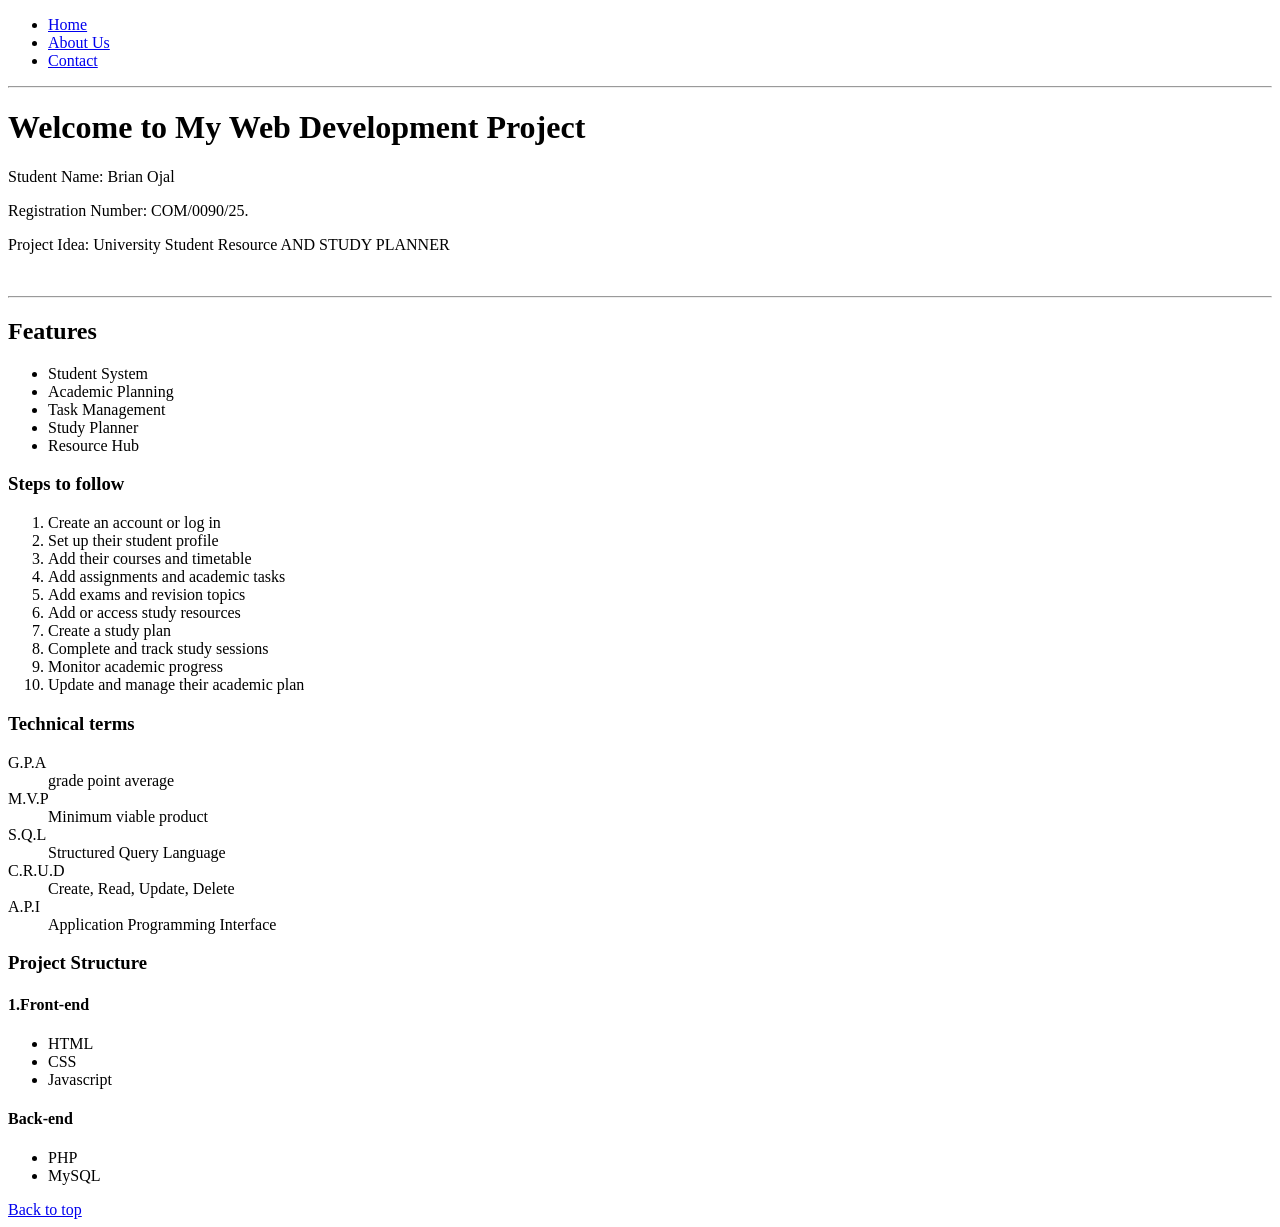
==== index.html @ 05485761 "Create initial HTML pages with semantic structure" ====
<!DOCTYPE html>
<html lang="en">
<head>
    <meta charset="UTF-8">
    <meta name="viewport" content="width=device-width, initial-scale=1.0">
    <title>My CSC2130 Project</title>
</head>
<body>

    <header>
        <nav>
            <ul>
                <li><a href="home.html">Home</a></li>
                <li><a href="about.html">About Us</a></li>
                <li><a href="contact.html">Contact</a></li>
            </ul>
            
        </nav>
    </header>
     
    <hr>

    <main>
            <h1>Welcome to My Web Development Project</h1>
            <p>Student Name: Brian Ojal</p>
            <p>Registration Number: COM/0090/25.</p>
            <p>Project Idea: University Student Resource AND STUDY PLANNER </p>
            <br>
            <hr>
            
            <section>
                <h2>Features</h2>
                <ul>
                    <li>Student System</li>
                    <li>Academic Planning</li>
                    <li>Task Management</li>
                    <li>Study Planner</li>
                    <li>Resource Hub</li>
                </ul>
            </section>
            
            <section>
                <h3>Steps to follow</h3>
                <ol>
                    <li>Create an account or log in</li>
                    <li>Set up their student profile</li>
                    <li>Add their courses and timetable</li>
                    <li>Add assignments and academic tasks</li>
                    <li>Add exams and revision topics</li>
                    <li>Add or access study resources</li>
                    <li>Create a study plan</li>
                    <li>Complete and track study sessions</li>
                    <li>Monitor academic progress</li>
                    <li>Update and manage their academic plan</li>
                </ol>
            </section>
            

            <section>
                <h3>Technical terms</h3>
                <dl>
                    <dt>G.P.A</dt>
                    <dd>grade point average</dd>
                    <dt>M.V.P</dt>
                    <dd>Minimum viable product</dd>
                    <dt>S.Q.L</dt>
                    <dd>Structured Query Language</dd>
                    <dt>C.R.U.D</dt>
                    <dd>Create, Read, Update, Delete</dd>
                    <dt>A.P.I</dt>
                    <dd>Application Programming Interface</dd>
                </dl>
            </section>
            

            <article>
                <h3>Project Structure</h3>
                <h4>1.Front-end</h4>
                <ul>
                    <li>HTML</li>
                    <Li>CSS</Li>
                    <li>Javascript</li>
                </ul>
                <h4>Back-end</h4>
                <ul>
                    <li>PHP</li>
                    <li>MySQL</li>
                </ul>
            </article>
            

        </main>
    
    <footer><a href="#">Back to top</a></footer>
</body>
</html>
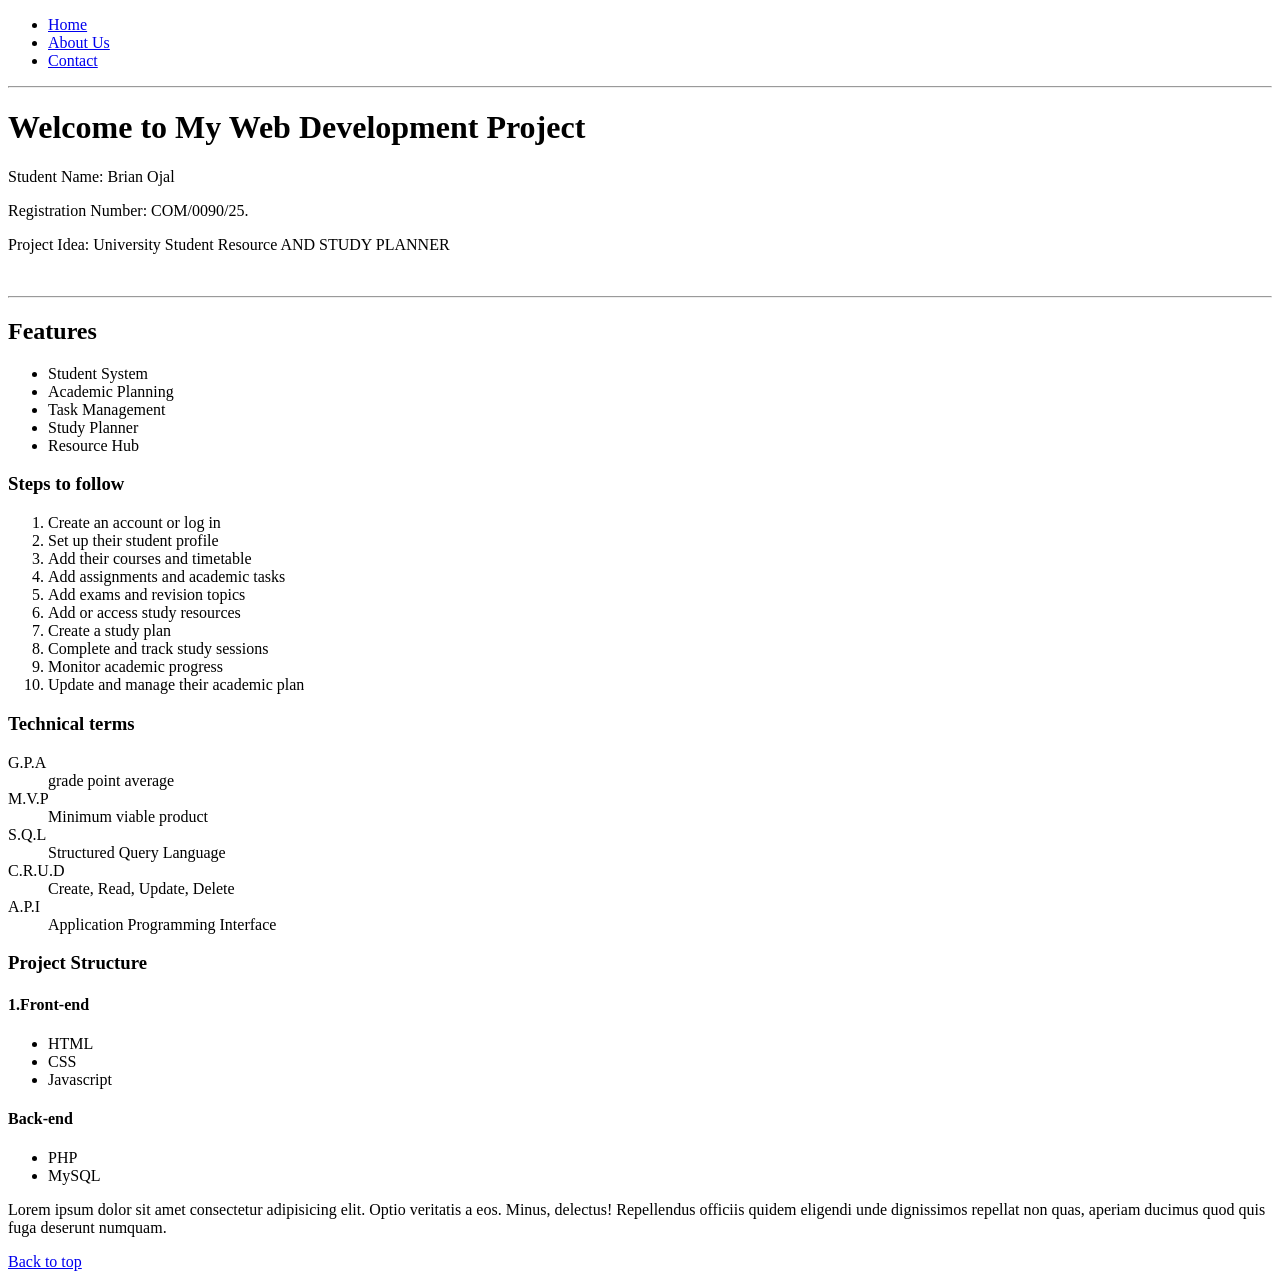
==== commit 60080a00: "Add welcome paragraph to home page" ====
--- a/index.html
+++ b/index.html
@@ -87,6 +87,8 @@
                     <li>MySQL</li>
                 </ul>
             </article>
+
+            <p>Lorem ipsum dolor sit amet consectetur adipisicing elit. Optio veritatis a eos. Minus, delectus! Repellendus officiis quidem eligendi unde dignissimos repellat non quas, aperiam ducimus quod quis fuga deserunt numquam.</p>
             
 
         </main>
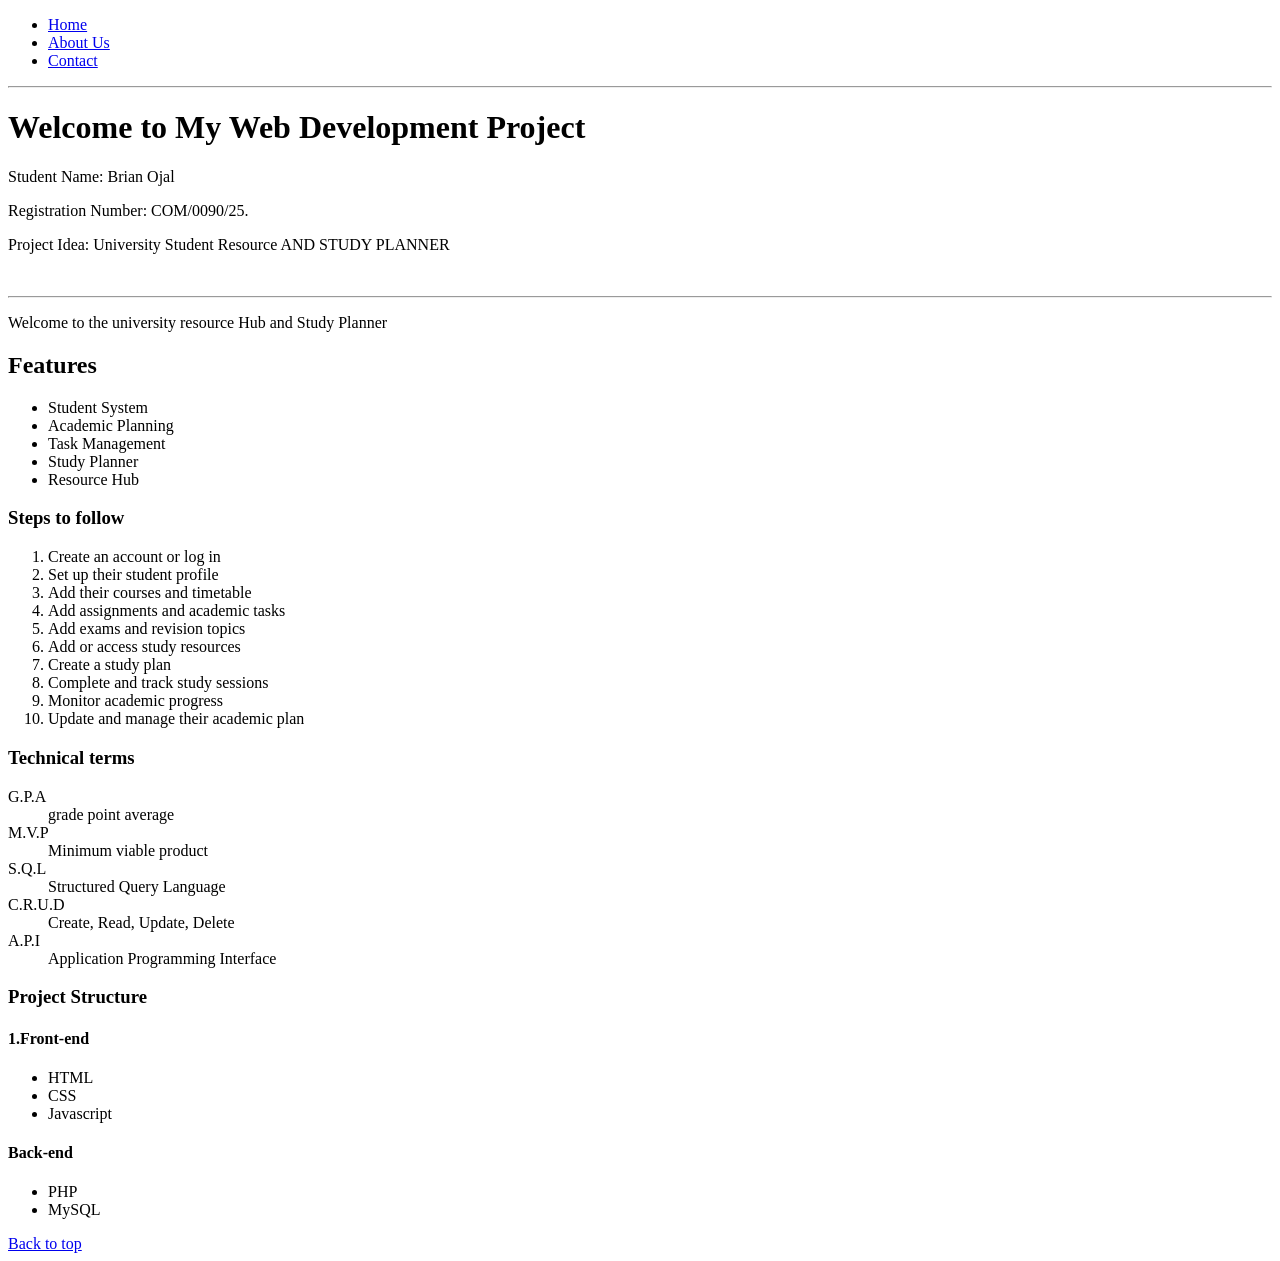
==== commit 1e0398f2: "Add welcome paragraph to home page" ====
--- a/index.html
+++ b/index.html
@@ -28,6 +28,7 @@
             <br>
             <hr>
             
+            <p>Welcome to the university resource Hub and Study Planner</p>
             <section>
                 <h2>Features</h2>
                 <ul>
@@ -88,7 +89,6 @@
                 </ul>
             </article>
 
-            <p>Lorem ipsum dolor sit amet consectetur adipisicing elit. Optio veritatis a eos. Minus, delectus! Repellendus officiis quidem eligendi unde dignissimos repellat non quas, aperiam ducimus quod quis fuga deserunt numquam.</p>
             
 
         </main>
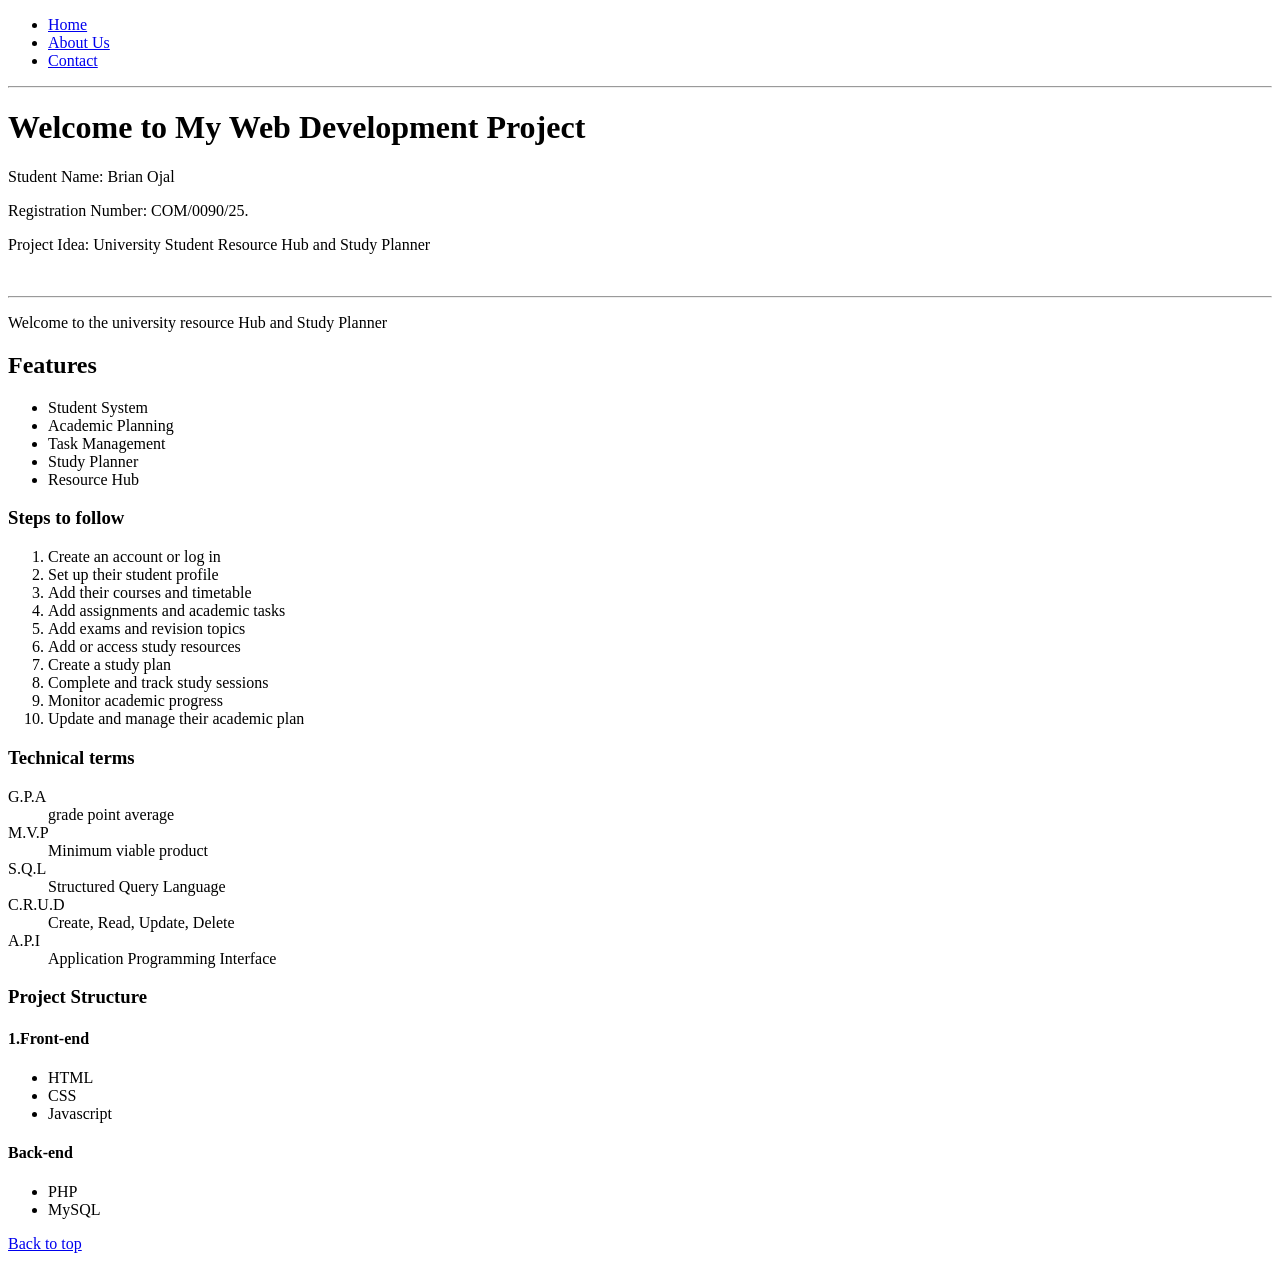
==== commit c2b81f3e: "Update project files" ====
--- a/index.html
+++ b/index.html
@@ -24,7 +24,7 @@
             <h1>Welcome to My Web Development Project</h1>
             <p>Student Name: Brian Ojal</p>
             <p>Registration Number: COM/0090/25.</p>
-            <p>Project Idea: University Student Resource AND STUDY PLANNER </p>
+            <p>Project Idea: University Student Resource Hub and Study Planner </p>
             <br>
             <hr>
             
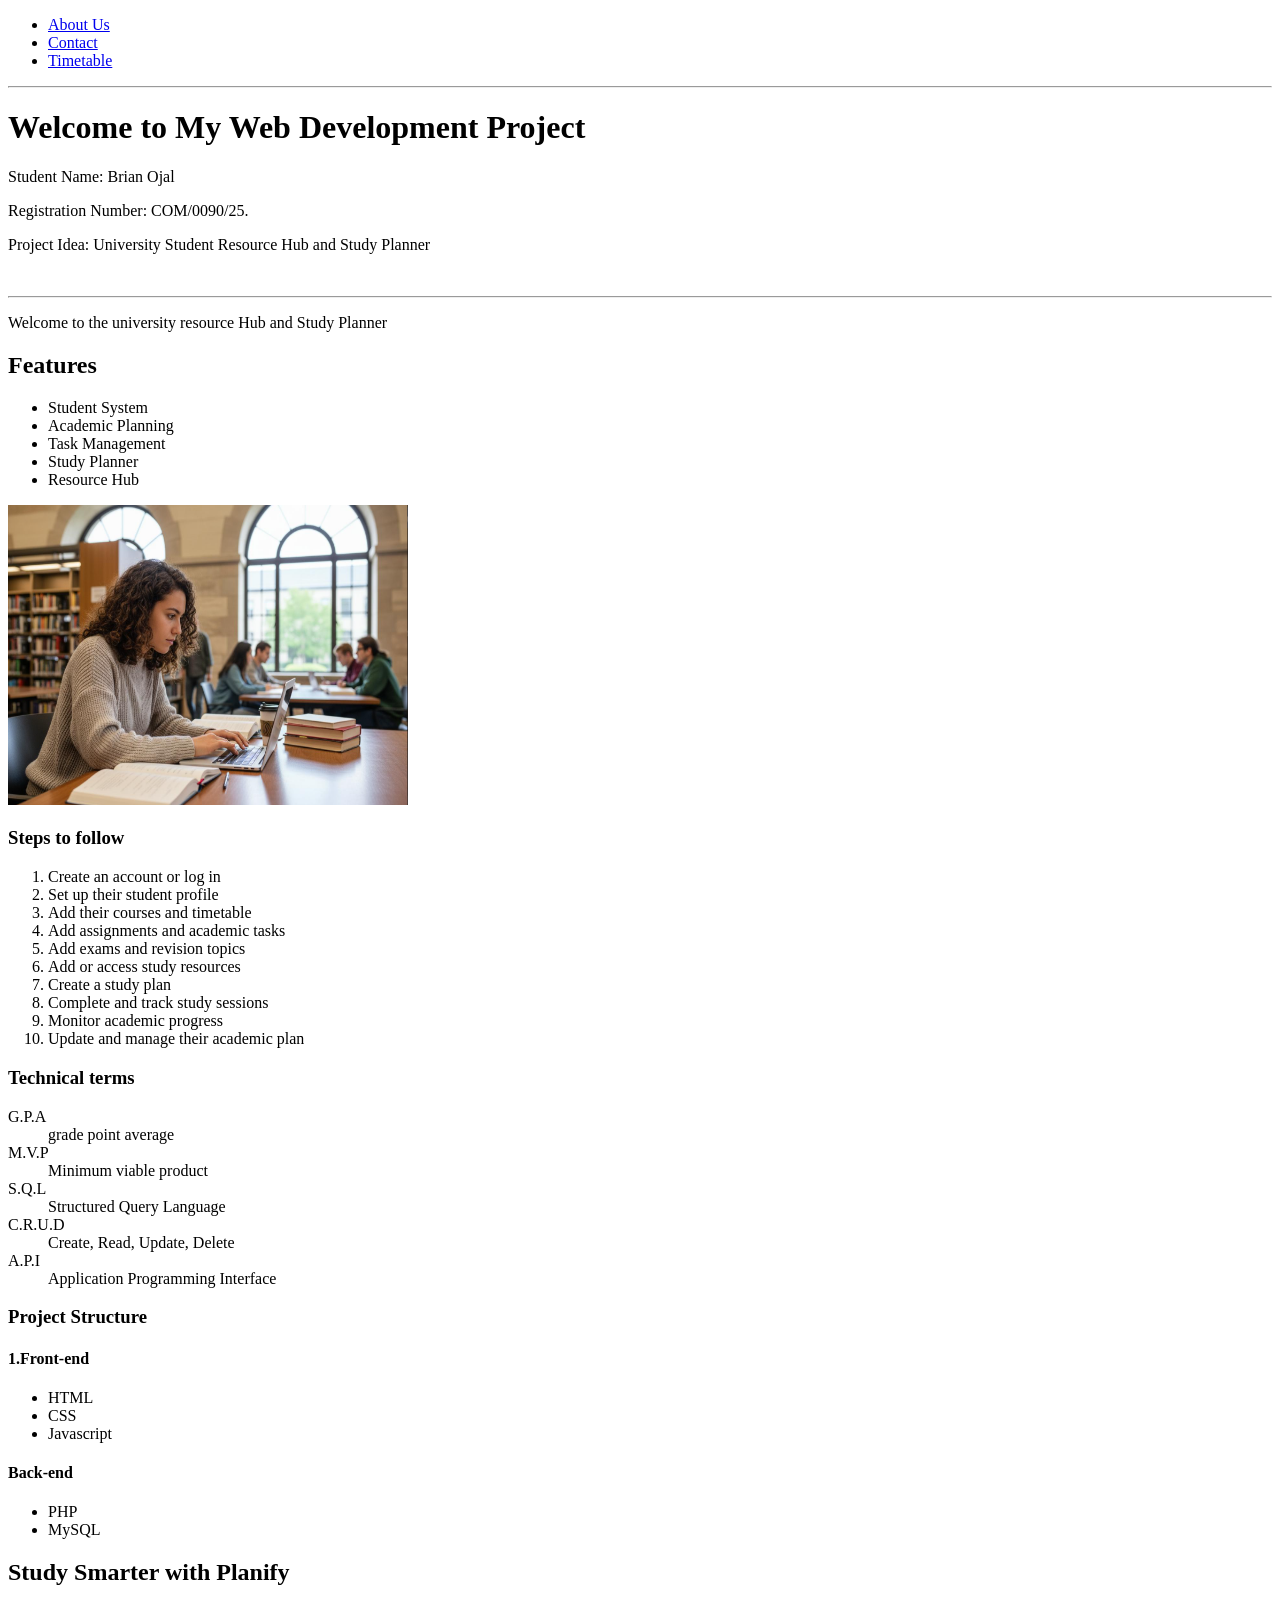
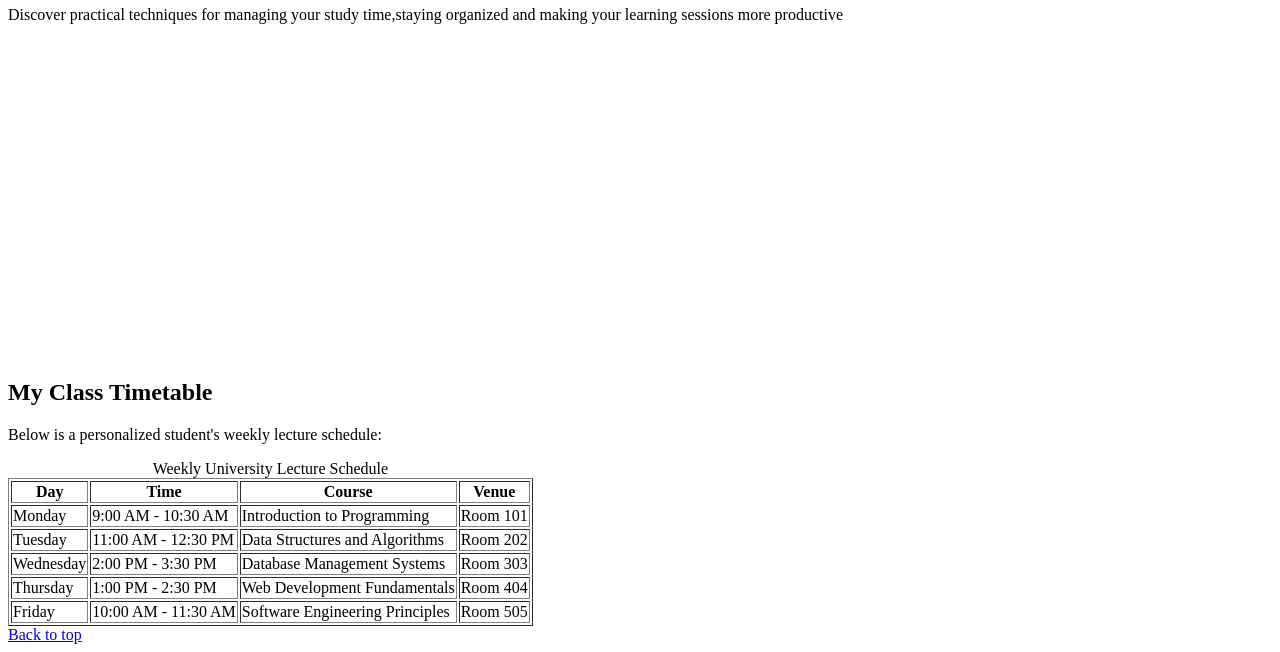
==== commit 55bfbab4: "Add website and multimedia" ====
--- a/index.html
+++ b/index.html
@@ -10,9 +10,10 @@
     <header>
         <nav>
             <ul>
-                <li><a href="home.html">Home</a></li>
+                
                 <li><a href="about.html">About Us</a></li>
                 <li><a href="contact.html">Contact</a></li>
+                <li><a href="#timetable">Timetable</a></li>
             </ul>
             
         </nav>
@@ -39,6 +40,8 @@
                     <li>Resource Hub</li>
                 </ul>
             </section>
+
+            <img src="images/Student Learning.png" alt="Student Learning with laptop" width="400" height="300">
             
             <section>
                 <h3>Steps to follow</h3>
@@ -92,6 +95,63 @@
             
 
         </main>
+
+        <section id="study-video">
+            <h1>Study Smarter with Planify</h1>
+            <p>Discover practical techniques for managing your study time,staying organized and making your learning sessions more productive</p>
+            <iframe width="560" height="315" src="https://www.youtube.com/embed/3LJqZY5Vp8c?si=HWYAlfw854g5jVE5" title="YouTube video player" frameborder="0" allow="accelerometer; autoplay; clipboard-write; encrypted-media; gyroscope; picture-in-picture; web-share" referrerpolicy="strict-origin-when-cross-origin" allowfullscreen></iframe>
+        </section>
+
+        <section id="timetable">
+            <h2>My Class Timetable</h2>
+            <p>Below is a personalized student's weekly lecture schedule:</p>
+            <table border="1">
+                <caption>Weekly University Lecture Schedule</caption>
+                <thead>
+                    <tr>
+                        <th>Day</th>
+                        <th>Time</th>
+                        <th>Course</th>
+                        <th>Venue</th>
+                    </tr>
+
+                </thead>
+
+                <tbody>
+                    <tr>
+                        <td>Monday</td>
+                        <td>9:00 AM - 10:30 AM</td>
+                        <td>Introduction to Programming</td>
+                        <td>Room 101</td>
+                    </tr>
+                    <tr>
+                        <td>Tuesday</td>
+                        <td>11:00 AM - 12:30 PM</td>
+                        <td>Data Structures and Algorithms</td>
+                        <td>Room 202</td>
+                    </tr>
+                    <tr>
+                        <td>Wednesday</td>
+                        <td>2:00 PM - 3:30 PM</td>
+                        <td>Database Management Systems</td>
+                        <td>Room 303</td>
+                    </tr>
+                    <tr>
+                        <td>Thursday</td>
+                        <td>1:00 PM - 2:30 PM</td>
+                        <td>Web Development Fundamentals</td>
+                        <td>Room 404</td>
+                    </tr>
+                    <tr>
+                        <td>Friday</td>
+                        <td>10:00 AM - 11:30 AM</td>
+                        <td>Software Engineering Principles</td>
+                        <td>Room 505</td>
+                    </tr>
+                </tbody>
+        </table>
+        </section>
+        
     
     <footer><a href="#">Back to top</a></footer>
 </body>
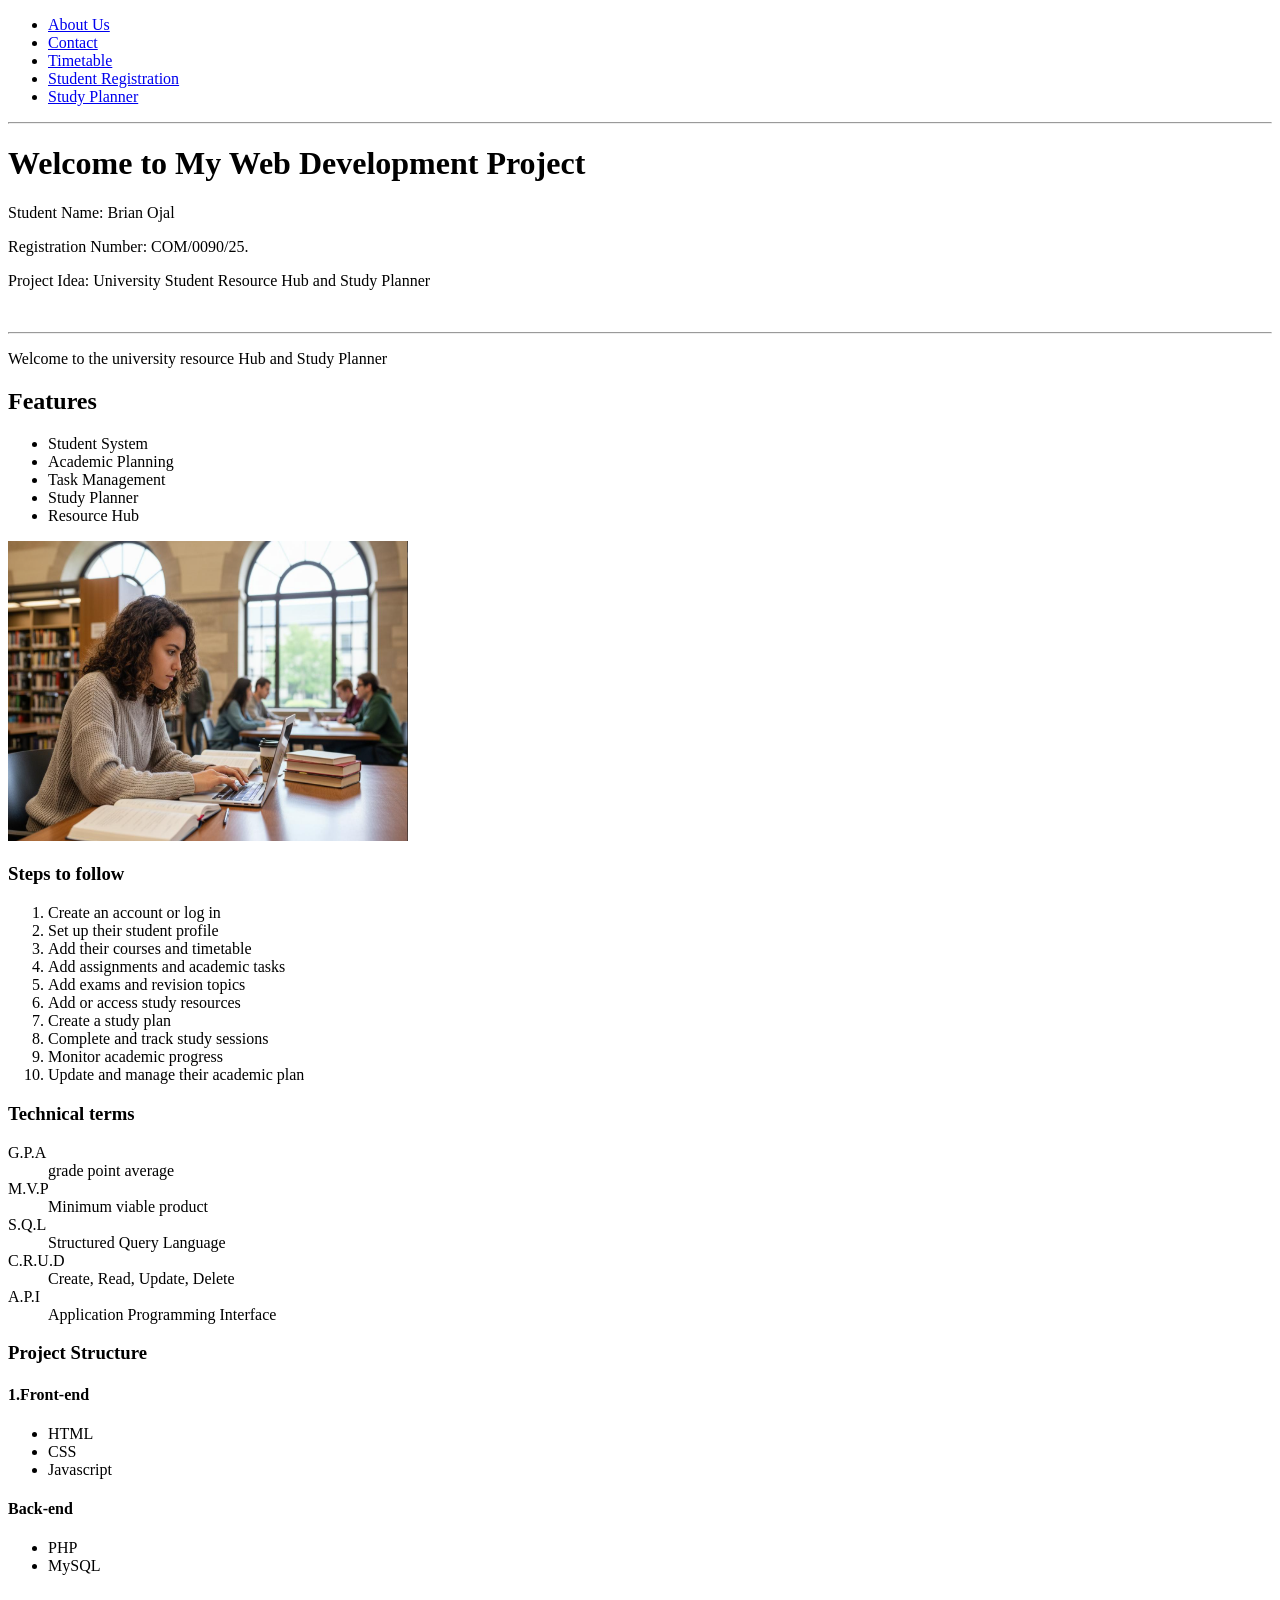
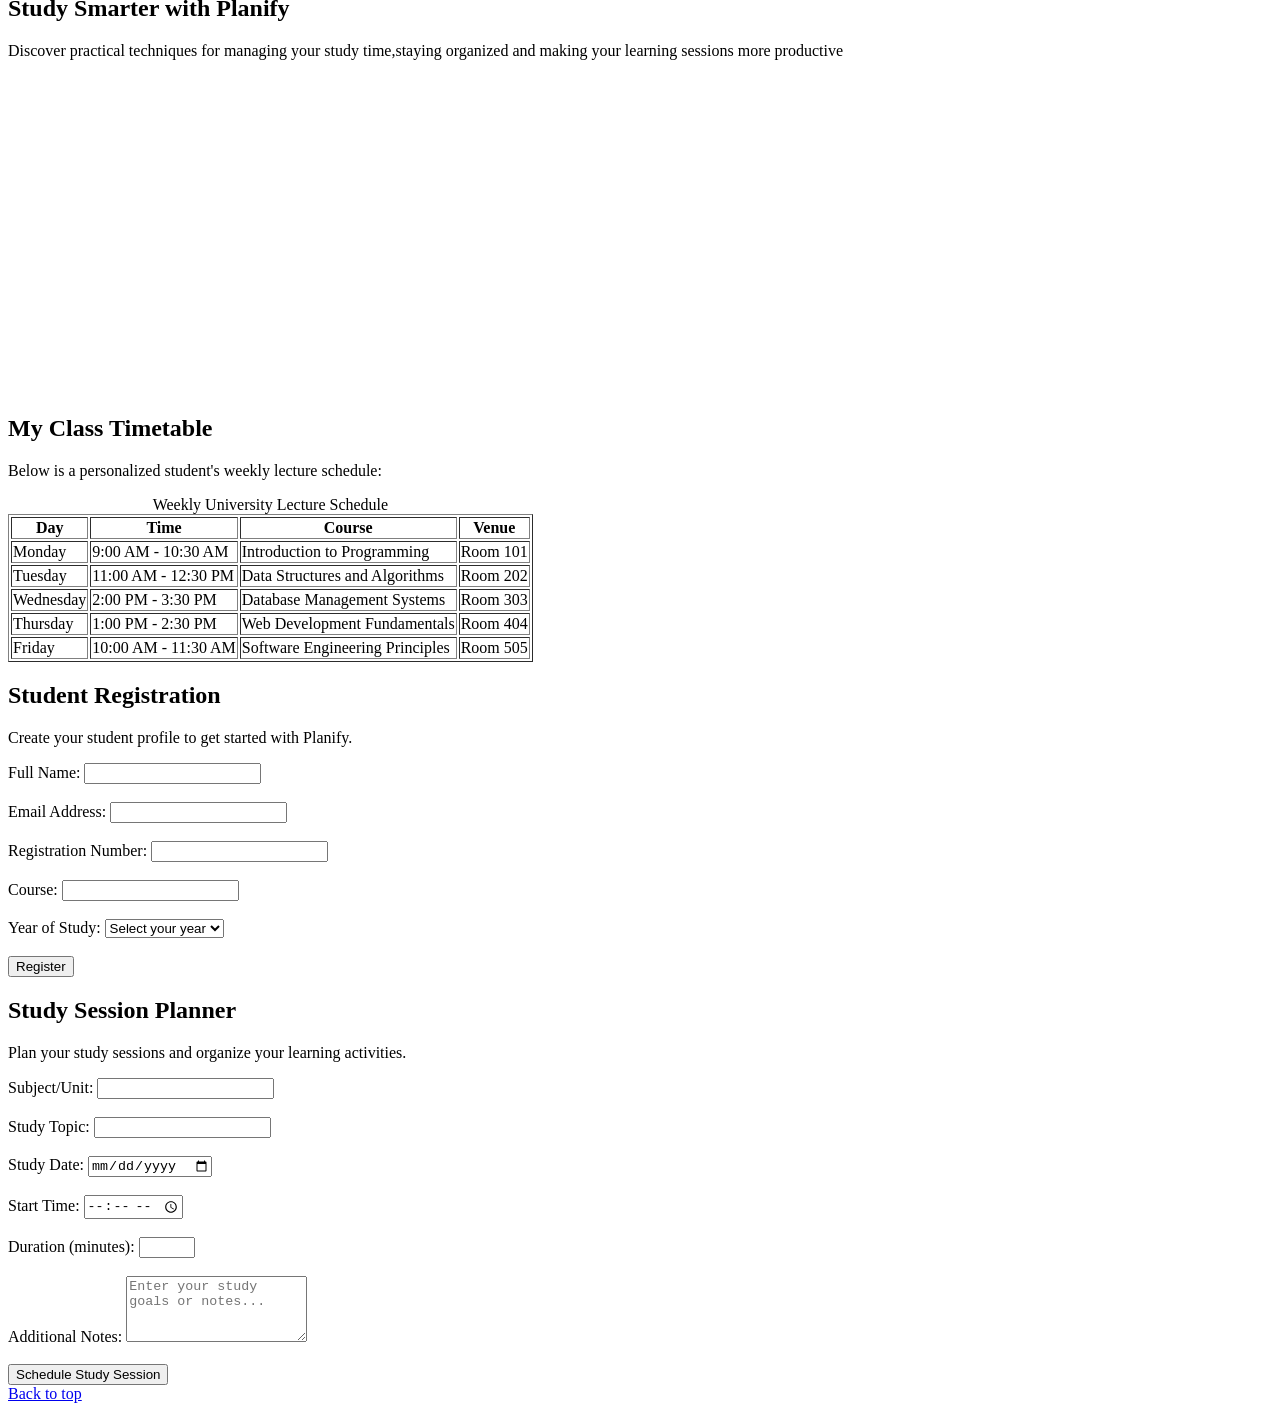
==== commit e0d143fb: "Complete week 4 HTML forms and validation" ====
--- a/index.html
+++ b/index.html
@@ -14,6 +14,9 @@
                 <li><a href="about.html">About Us</a></li>
                 <li><a href="contact.html">Contact</a></li>
                 <li><a href="#timetable">Timetable</a></li>
+                <li><a href="#student-registration">Student Registration</a></li>
+                <li><a href="#study-planner">Study Planner</a></li>
+
             </ul>
             
         </nav>
@@ -152,6 +155,96 @@
         </table>
         </section>
         
+
+<section id="student-registration">
+    <h2>Student Registration</h2>
+
+    <p>Create your student profile to get started with Planify.</p>
+
+    <form action="#" method="post">
+
+        <label for="fullname">Full Name:</label>
+        <input type="text" id="fullname" name="fullname" required>
+
+        <br><br>
+
+        <label for="email">Email Address:</label>
+        <input type="email" id="email" name="email" required>
+
+        <br><br>
+
+        <label for="regnumber">Registration Number:</label>
+        <input type="text" id="regnumber" name="regnumber" required>
+
+        <br><br>
+
+        <label for="course">Course:</label>
+        <input type="text" id="course" name="course" required>
+
+        <br><br>
+
+        <label for="year">Year of Study:</label>
+        <select id="year" name="year" required>
+            <option value="">Select your year</option>
+            <option value="1">Year 1</option>
+            <option value="2">Year 2</option>
+            <option value="3">Year 3</option>
+            <option value="4">Year 4</option>
+        </select>
+
+        <br><br>
+
+        <button type="submit">Register</button>
+
+    </form>
+    </section>
+
+
+<section id="study-planner">
+    <h2>Study Session Planner</h2>
+
+    <p>Plan your study sessions and organize your learning activities.</p>
+
+    <form action="#" method="post">
+
+        <label for="subject">Subject/Unit:</label>
+        <input type="text" id="subject" name="subject" required>
+
+        <br><br>
+
+        <label for="topic">Study Topic:</label>
+        <input type="text" id="topic" name="topic" required>
+
+        <br><br>
+
+        <label for="study-date">Study Date:</label>
+        <input type="date" id="study-date" name="study-date" required>
+
+        <br><br>
+
+        <label for="start-time">Start Time:</label>
+        <input type="time" id="start-time" name="start-time" required>
+
+        <br><br>
+
+        <label for="duration">Duration (minutes):</label>
+        <input type="number" id="duration" name="duration"
+               min="15" max="300" required>
+
+        <br><br>
+
+        <label for="notes">Additional Notes:</label>
+        <textarea id="notes" name="notes" rows="4"
+                  placeholder="Enter your study goals or notes..."></textarea>
+
+        <br><br>
+
+        <button type="submit">Schedule Study Session</button>
+
+    </form>
+</section>
+
+
     
     <footer><a href="#">Back to top</a></footer>
 </body>
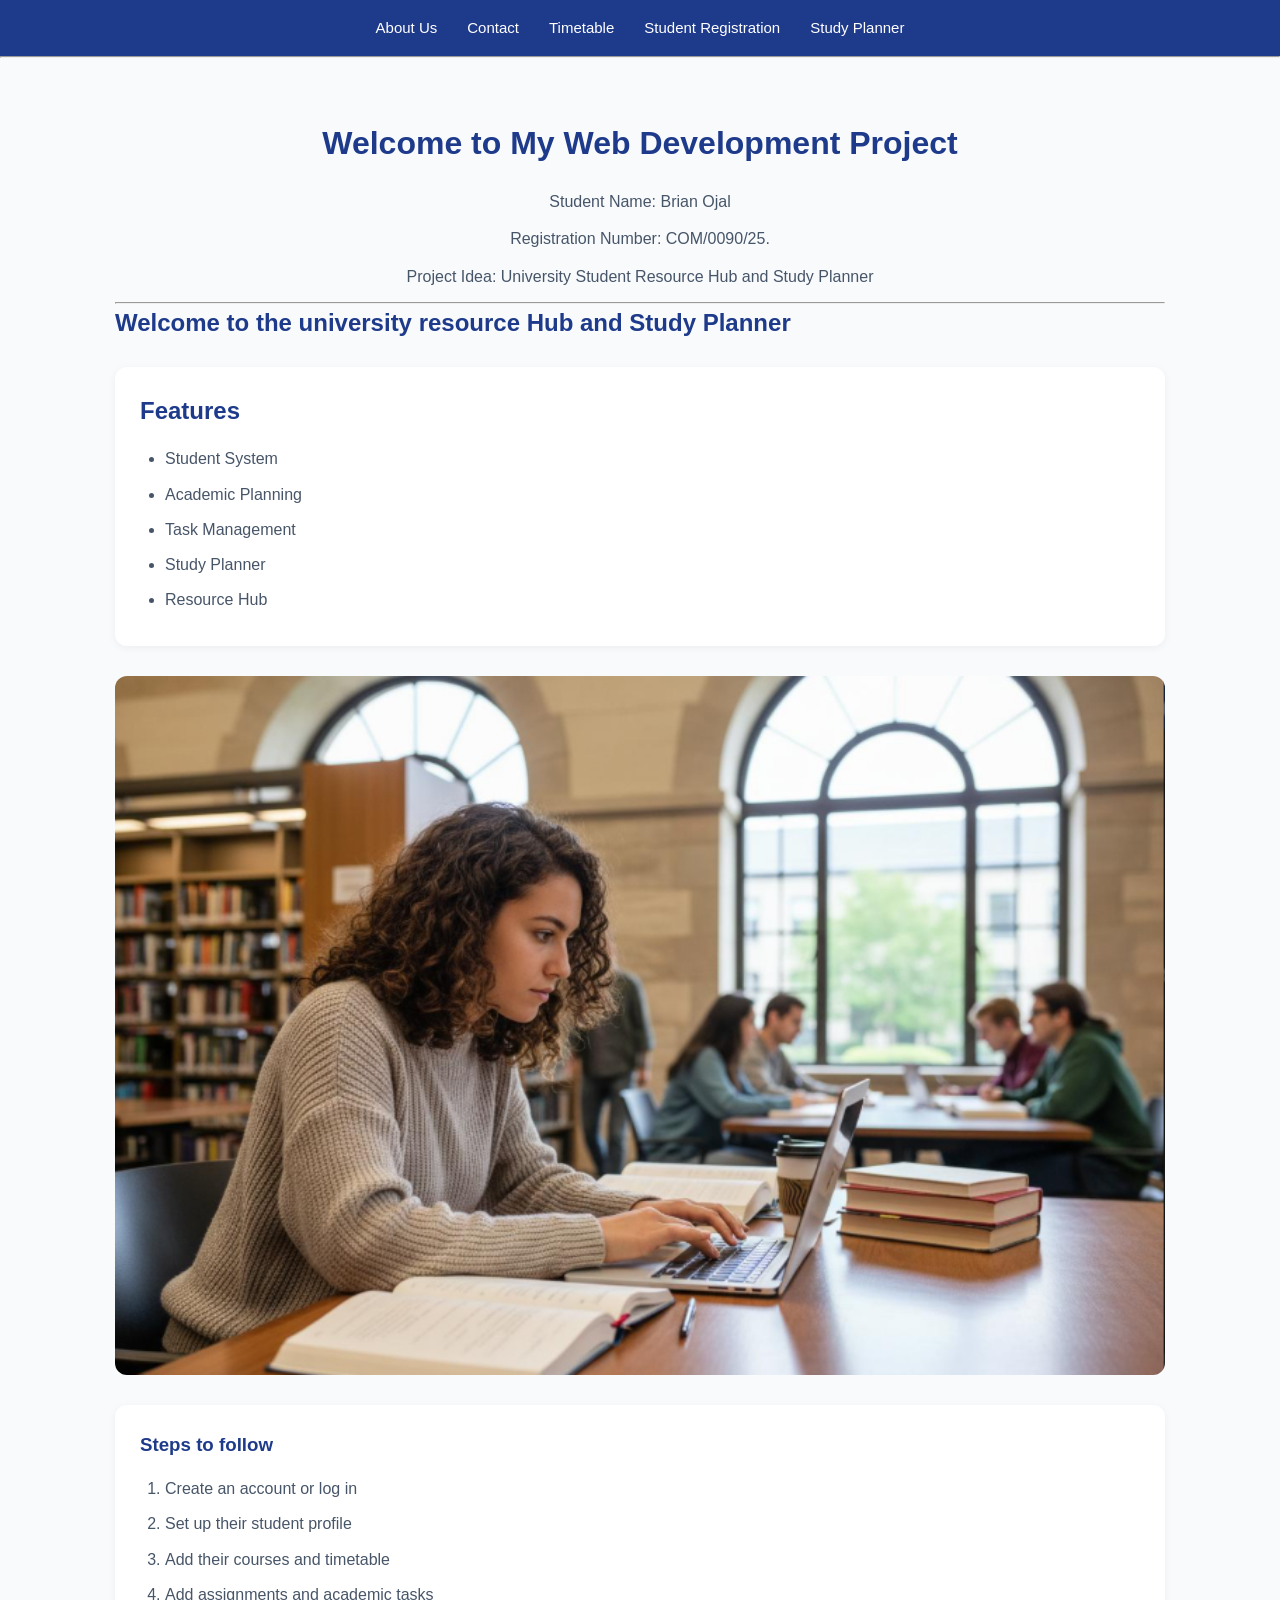
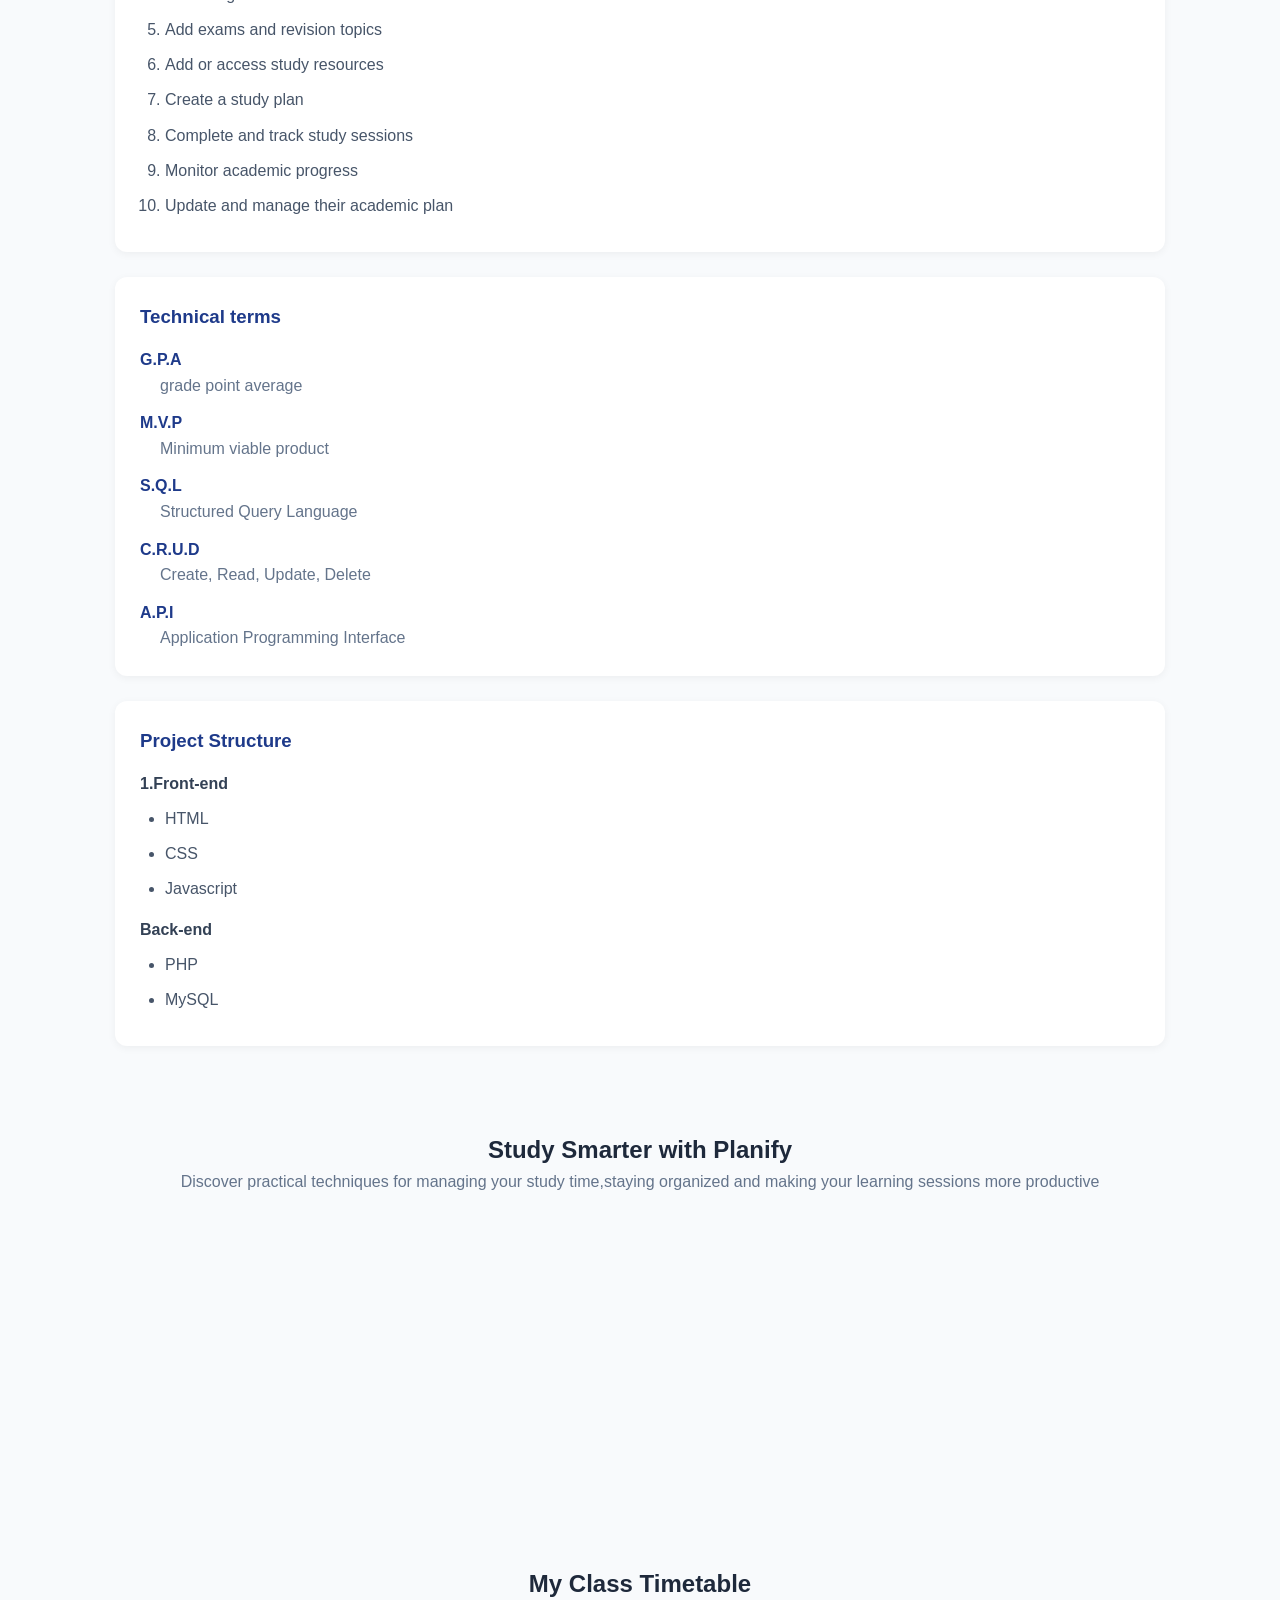
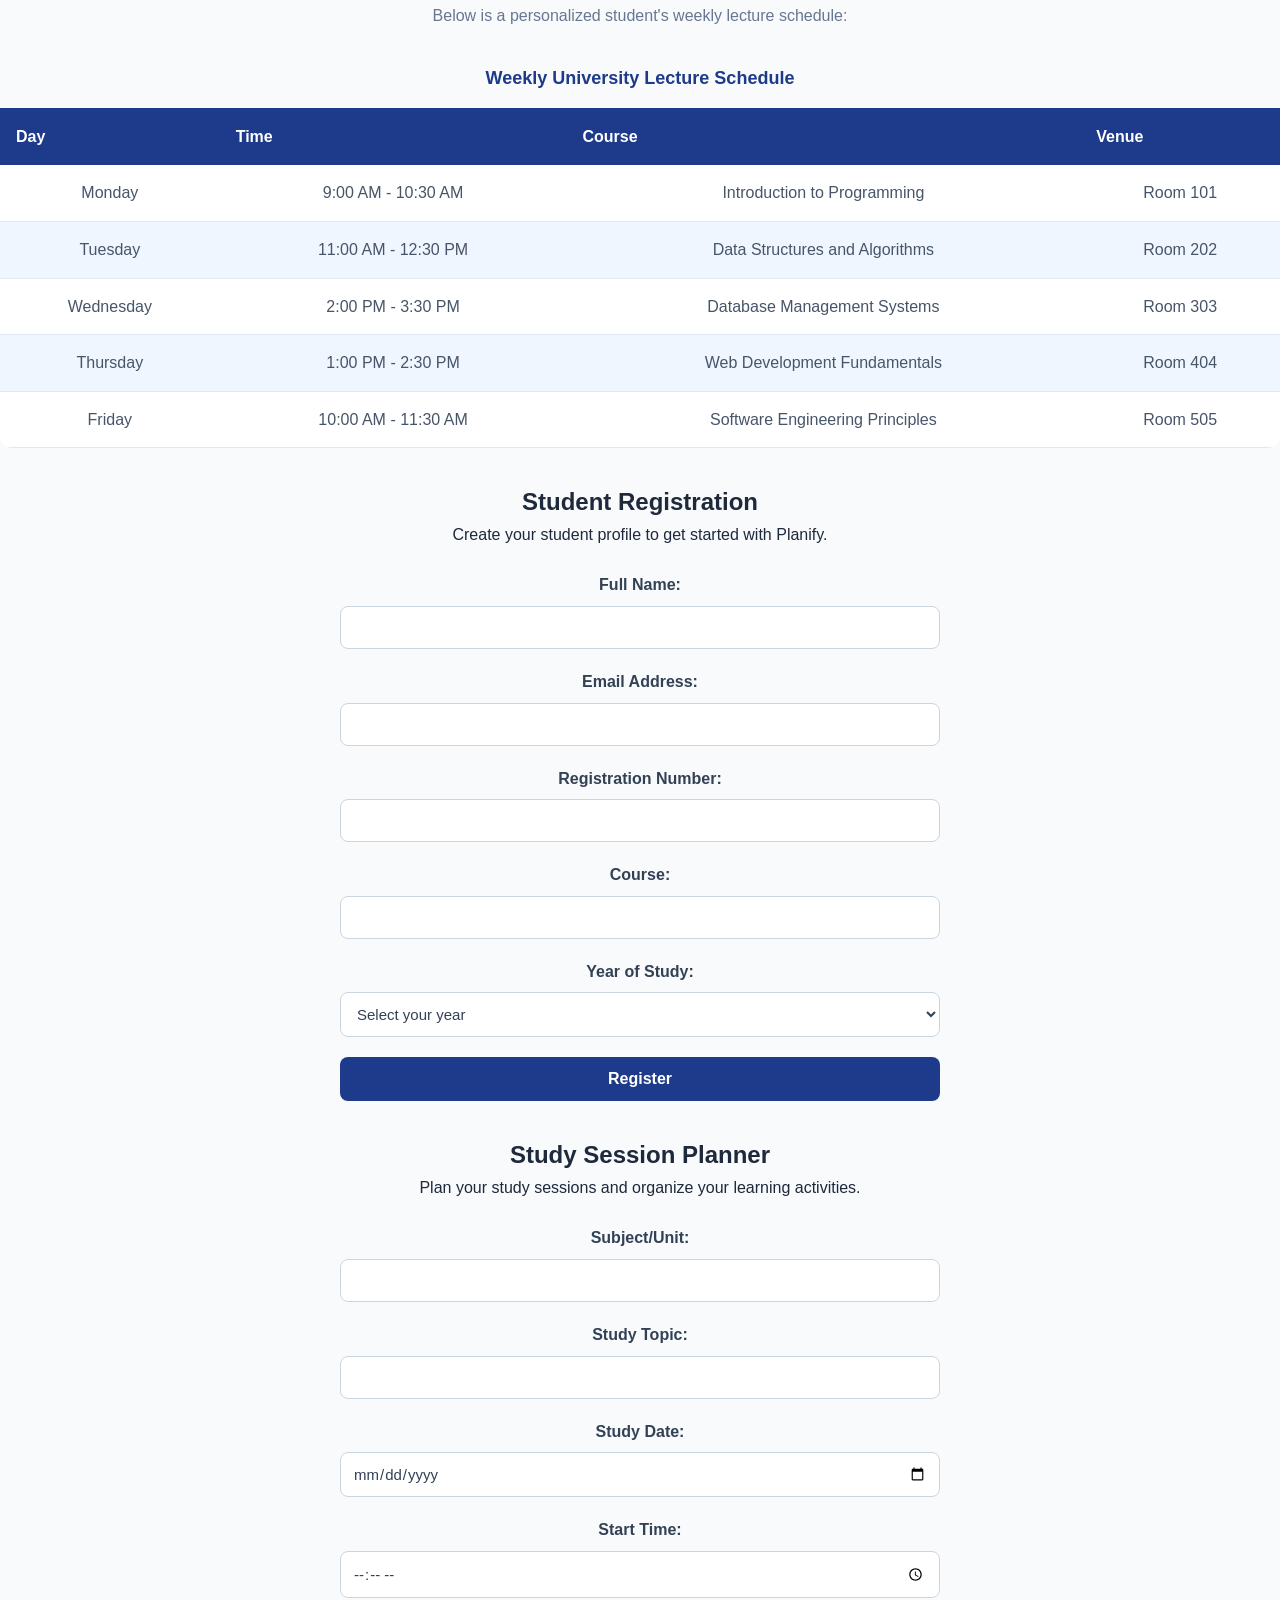
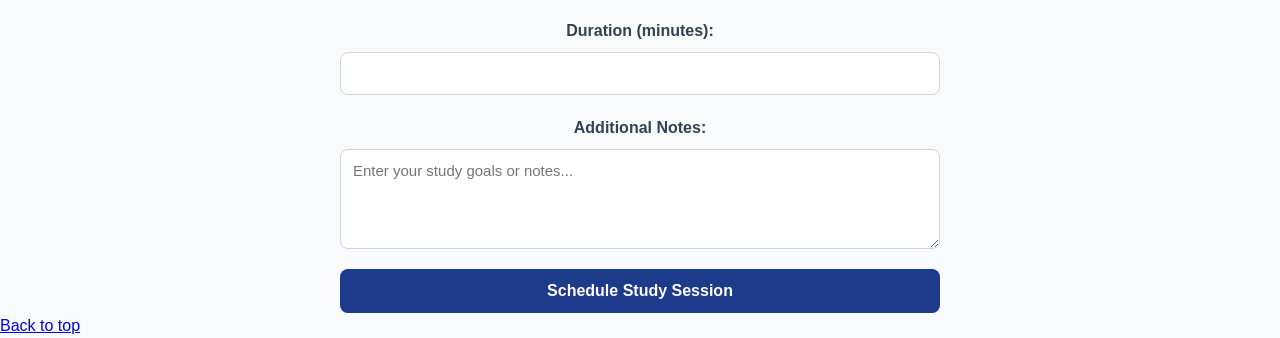
==== commit a9adfa40: "Add common stylesheet" ====
--- a/index.html
+++ b/index.html
@@ -3,6 +3,7 @@
 <head>
     <meta charset="UTF-8">
     <meta name="viewport" content="width=device-width, initial-scale=1.0">
+    <link rel="stylesheet" href="css/styles.css">
     <title>My CSC2130 Project</title>
 </head>
 <body>
@@ -29,10 +30,10 @@
             <p>Student Name: Brian Ojal</p>
             <p>Registration Number: COM/0090/25.</p>
             <p>Project Idea: University Student Resource Hub and Study Planner </p>
-            <br>
+           
             <hr>
             
-            <p>Welcome to the university resource Hub and Study Planner</p>
+            <h2>Welcome to the university resource Hub and Study Planner</h2>
             <section>
                 <h2>Features</h2>
                 <ul>
@@ -108,7 +109,7 @@
         <section id="timetable">
             <h2>My Class Timetable</h2>
             <p>Below is a personalized student's weekly lecture schedule:</p>
-            <table border="1">
+            <table >
                 <caption>Weekly University Lecture Schedule</caption>
                 <thead>
                     <tr>
@@ -156,7 +157,7 @@
         </section>
         
 
-<section id="student-registration">
+    <section id="student-registration">
     <h2>Student Registration</h2>
 
     <p>Create your student profile to get started with Planify.</p>
@@ -166,22 +167,22 @@
         <label for="fullname">Full Name:</label>
         <input type="text" id="fullname" name="fullname" required>
 
-        <br><br>
+        
 
         <label for="email">Email Address:</label>
         <input type="email" id="email" name="email" required>
 
-        <br><br>
+       
 
         <label for="regnumber">Registration Number:</label>
         <input type="text" id="regnumber" name="regnumber" required>
 
-        <br><br>
+        
 
         <label for="course">Course:</label>
         <input type="text" id="course" name="course" required>
 
-        <br><br>
+        
 
         <label for="year">Year of Study:</label>
         <select id="year" name="year" required>
@@ -192,7 +193,7 @@
             <option value="4">Year 4</option>
         </select>
 
-        <br><br>
+        
 
         <button type="submit">Register</button>
 
@@ -210,34 +211,34 @@
         <label for="subject">Subject/Unit:</label>
         <input type="text" id="subject" name="subject" required>
 
-        <br><br>
+        
 
         <label for="topic">Study Topic:</label>
         <input type="text" id="topic" name="topic" required>
 
-        <br><br>
+        
 
         <label for="study-date">Study Date:</label>
         <input type="date" id="study-date" name="study-date" required>
 
-        <br><br>
+        
 
         <label for="start-time">Start Time:</label>
         <input type="time" id="start-time" name="start-time" required>
 
-        <br><br>
+        
 
         <label for="duration">Duration (minutes):</label>
         <input type="number" id="duration" name="duration"
                min="15" max="300" required>
 
-        <br><br>
+        
 
         <label for="notes">Additional Notes:</label>
         <textarea id="notes" name="notes" rows="4"
                   placeholder="Enter your study goals or notes..."></textarea>
 
-        <br><br>
+       
 
         <button type="submit">Schedule Study Session</button>
 
--- a/css/styles.css
+++ b/css/styles.css
@@ -0,0 +1,396 @@
+/* =========================
+   PLANIFY - GLOBAL STYLES
+========================= */
+
+/* Reset default browser spacing */
+* {
+    margin: 0;
+    padding: 0;
+    box-sizing: border-box;
+}
+
+/* Global page styling */
+body {
+    font-family: Arial, sans-serif;
+    background-color: #F8FAFC;
+    color: #1E293B;
+    line-height: 1.6;
+}
+
+/* =========================
+   NAVIGATION BAR
+========================= */
+
+nav {
+    background-color: #1E3A8A;
+    padding: 15px 30px;
+}
+
+nav ul {
+    list-style: none;
+    display: flex;
+    justify-content: center;
+    align-items: center;
+    gap: 30px;
+}
+
+nav ul li a {
+    color: #FFFFFF;
+    text-decoration: none;
+    font-size: 15px;
+    font-weight: 500;
+    transition: color 0.3s ease;
+}
+
+nav ul li a:hover {
+    color: #93C5FD;
+}
+
+/* =========================
+   MAIN CONTENT
+========================= */
+
+main {
+    max-width: 1100px;
+    margin: 40px auto;
+    padding: 20px 25px;
+}
+
+/* Main heading */
+
+main > h1 {
+    text-align: center;
+    color: #1E3A8A;
+    font-size: 32px;
+    margin-bottom: 20px;
+}
+
+/* Introductory paragraphs */
+
+main > p {
+    text-align: center;
+    margin-bottom: 12px;
+    color: #475569;
+}
+
+/* =========================
+   CONTENT SECTIONS
+========================= */
+
+main section,
+main article {
+    background-color: #FFFFFF;
+    padding: 25px;
+    margin: 25px 0;
+    border-radius: 12px;
+    box-shadow: 0 2px 8px rgba(0, 0, 0, 0.05);
+}
+
+main h2,
+main h3 {
+    color: #1E3A8A;
+    margin-bottom: 15px;
+}
+
+main h4 {
+    color: #334155;
+    margin: 15px 0 8px;
+}
+
+/* =========================
+   LIST STYLING
+========================= */
+
+main ul,
+main ol {
+    padding-left: 25px;
+}
+
+main li {
+    margin-bottom: 8px;
+    color: #475569;
+    line-height: 1.7;
+}
+
+/* =========================
+   HOMEPAGE IMAGE
+========================= */
+
+main > img {
+    display: block;
+    width: 100%;
+    max-width: auto;
+    height: auto;
+    margin: 30px auto;
+    border-radius: 12px;
+}
+
+/* =========================
+   TECHNICAL TERMS
+========================= */
+
+main dl dt {
+    font-weight: bold;
+    color: #1E3A8A;
+    margin-top: 12px;
+}
+
+main dl dd {
+    color: #64748B;
+    margin-left: 20px;
+}
+
+/* =========================
+   STUDY VIDEO SECTION
+========================= */
+
+#study-video {
+    text-align: center;
+}
+
+#study-video p {
+    color: #64748B;
+    margin-bottom: 20px;
+}
+
+#study-video iframe {
+    display: block;
+    width: 100%;
+    max-width: 560px;
+    aspect-ratio: 16 / 9;
+    height: auto;
+    margin: 20px auto;
+    border: none;
+    border-radius: 12px;
+}
+
+/* =========================
+   TIMETABLE STYLING
+========================= */
+
+#timetable {
+    margin-top: 35px;
+    text-align: center;
+}
+
+/* Timetable description */
+
+#timetable p {
+    color: #67778f;
+    margin-bottom: 20px;
+}
+
+/* Table container */
+
+#timetable table {
+    width: 100%;
+    border-collapse: collapse;
+    background-color: #FFFFFF;
+    border-radius: 12px;
+    overflow: hidden;
+}
+
+/* Table caption */
+
+#timetable caption {
+    font-size: 18px;
+    font-weight: bold;
+    color: #1E3A8A;
+    padding: 15px;
+}
+
+/* Table headings */
+
+#timetable thead {
+    background-color: #1E3A8A;
+    color: #FFFFFF;
+}
+
+#timetable th {
+    padding: 16px;
+    text-align: left;
+}
+
+/* Table cells */
+
+#timetable td {
+    padding: 15px;
+    border-bottom: 1px solid #E2E8F0;
+    color: #475569;
+}
+
+/* Alternating row colours */
+
+#timetable tbody tr:nth-child(even) {
+    background-color: #EFF6FF;
+}
+
+/* Hover effect */
+
+#timetable tbody tr:hover {
+    background-color: #DBEAFE;
+}
+
+/* =========================
+   RESPONSIVE TIMETABLE
+========================= */
+
+#timetable {
+    overflow-x: auto;
+}
+
+#timetable table {
+    min-width: 600px;
+}
+
+/* =========================
+   STUDENT REGISTRATION
+========================= */
+
+#student-registration {
+    margin-top: 35px;
+    text-align: center;
+}
+
+/* Form layout */
+
+#student-registration form {
+    max-width: 600px;
+    margin: 25px auto 0;
+}
+
+/* Form labels */
+
+#student-registration label {
+    display: block;
+    font-weight: 600;
+    color: #334155;
+    margin-bottom: 8px;
+}
+
+/* Input fields and dropdown */
+
+#student-registration input,
+#student-registration select {
+    display: block;
+    width: 100%;
+    padding: 12px;
+    margin-bottom: 20px;
+    border: 1px solid #CBD5E1;
+    border-radius: 8px;
+    font-size: 15px;
+    color: #334155;
+    background-color: #FFFFFF;
+    outline: none;
+    transition: border-color 0.3s ease,
+                box-shadow 0.3s ease;
+}
+
+/* Input focus effect */
+
+#student-registration input:focus,
+#student-registration select:focus {
+    border-color: #3B82F6;
+    box-shadow: 0 0 0 3px rgba(59, 130, 246, 0.15);
+}
+
+/* Register button */
+
+#student-registration button {
+    width: 100%;
+    padding: 13px;
+    background-color: #1E3A8A;
+    color: #FFFFFF;
+    border: none;
+    border-radius: 8px;
+    font-size: 16px;
+    font-weight: 600;
+    cursor: pointer;
+    transition: background-color 0.3s ease;
+}
+
+/* Button hover */
+
+#student-registration button:hover {
+    background-color: #3B82F6;
+}
+
+/* =========================
+   STUDY SESSION PLANNER
+========================= */
+
+#study-planner {
+    margin-top: 35px;
+    text-align: center;
+}
+
+/* Form layout */
+
+#study-planner form {
+    max-width: 600px;
+    margin: 25px auto 0;
+}
+
+/* Form labels */
+
+#study-planner label {
+    display: block;
+    font-weight: 600;
+    color: #334155;
+    margin-bottom: 8px;
+}
+
+/* Input fields and textarea */
+
+#study-planner input,
+#study-planner textarea {
+    display: block;
+    width: 100%;
+    padding: 12px;
+    margin-bottom: 20px;
+    border: 1px solid #CBD5E1;
+    border-radius: 8px;
+    font-size: 15px;
+    font-family: Arial, sans-serif;
+    color: #334155;
+    background-color: #FFFFFF;
+    outline: none;
+    transition: border-color 0.3s ease,
+                box-shadow 0.3s ease;
+}
+
+/* Textarea */
+
+#study-planner textarea {
+    resize: vertical;
+    min-height: 100px;
+}
+
+/* Input focus effects */
+
+#study-planner input:focus,
+#study-planner textarea:focus {
+    border-color: #3B82F6;
+    box-shadow: 0 0 0 3px rgba(59, 130, 246, 0.15);
+}
+
+/* Schedule button */
+
+#study-planner button {
+    width: 100%;
+    padding: 13px;
+    background-color: #1E3A8A;
+    color: #FFFFFF;
+    border: none;
+    border-radius: 8px;
+    font-size: 16px;
+    font-weight: 600;
+    cursor: pointer;
+    transition: background-color 0.3s ease;
+}
+
+/* Button hover */
+
+#study-planner button:hover {
+    background-color: #3B82F6;
+}
